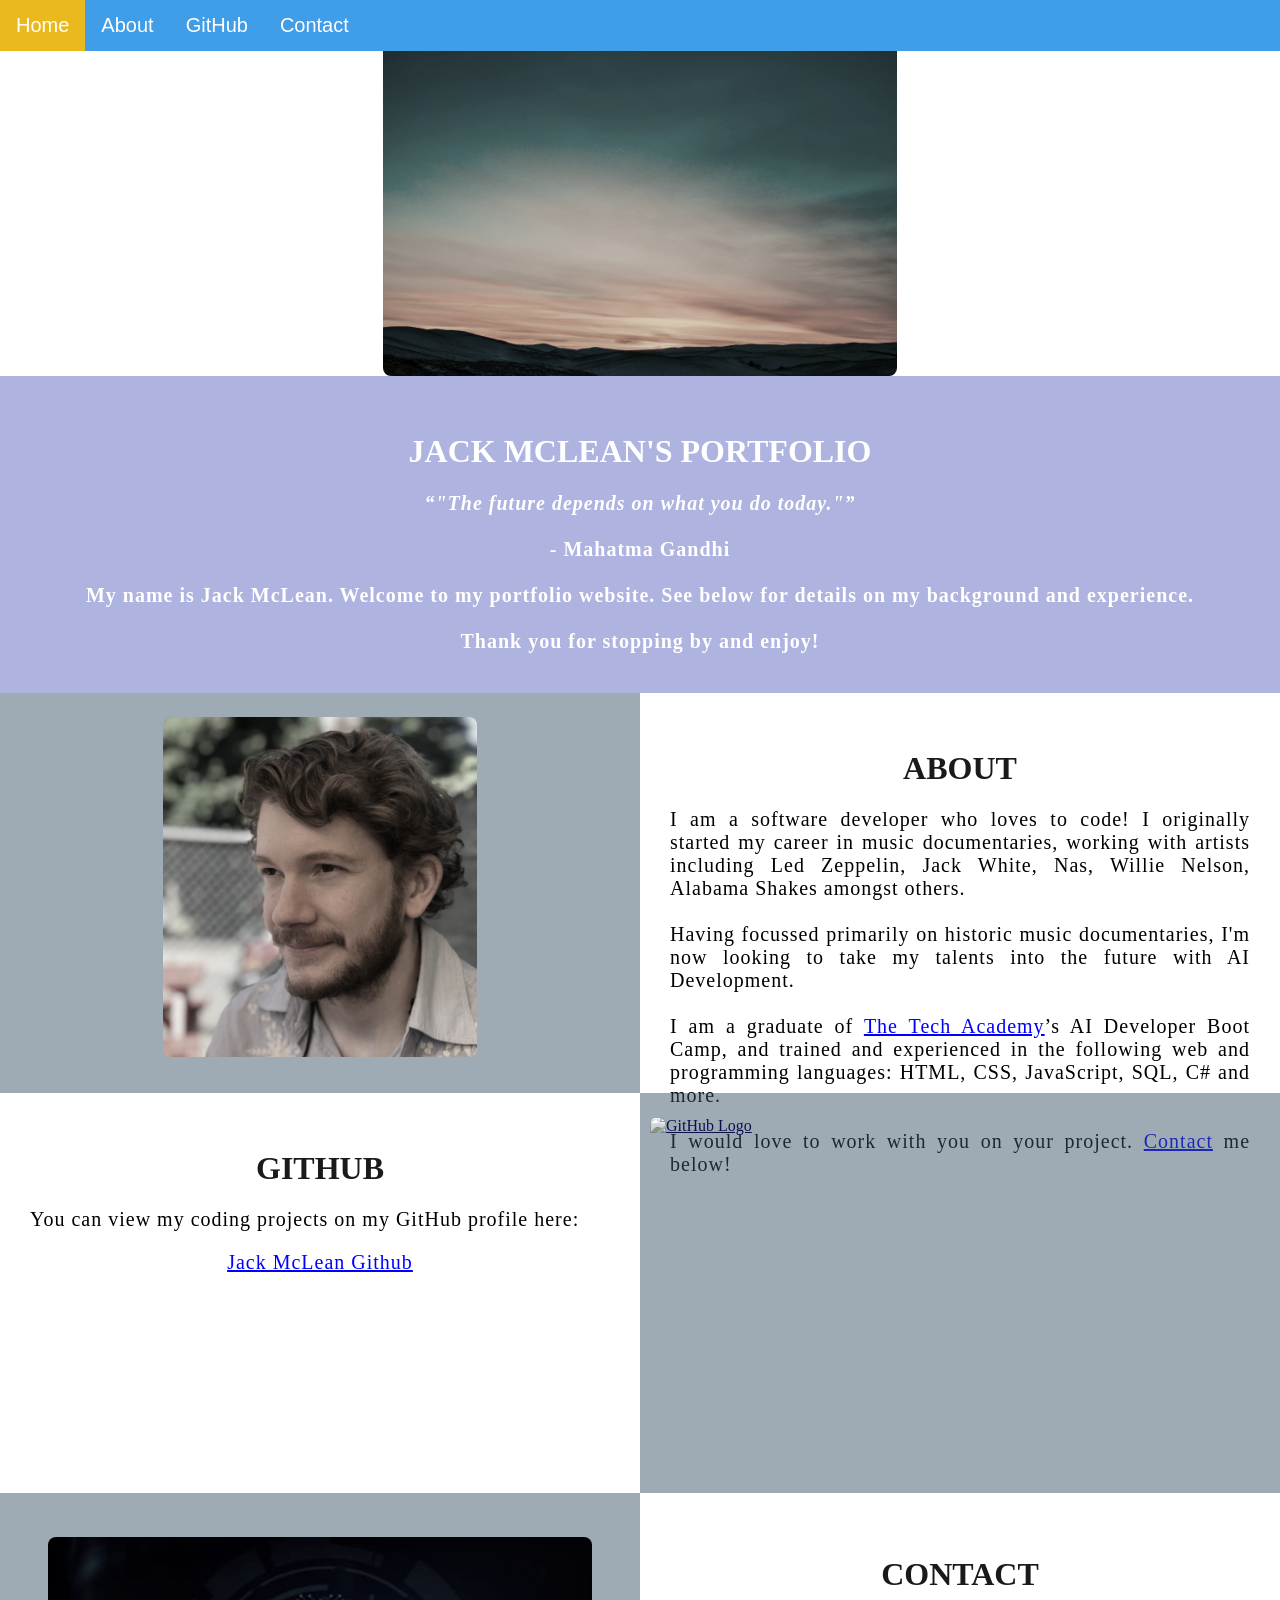
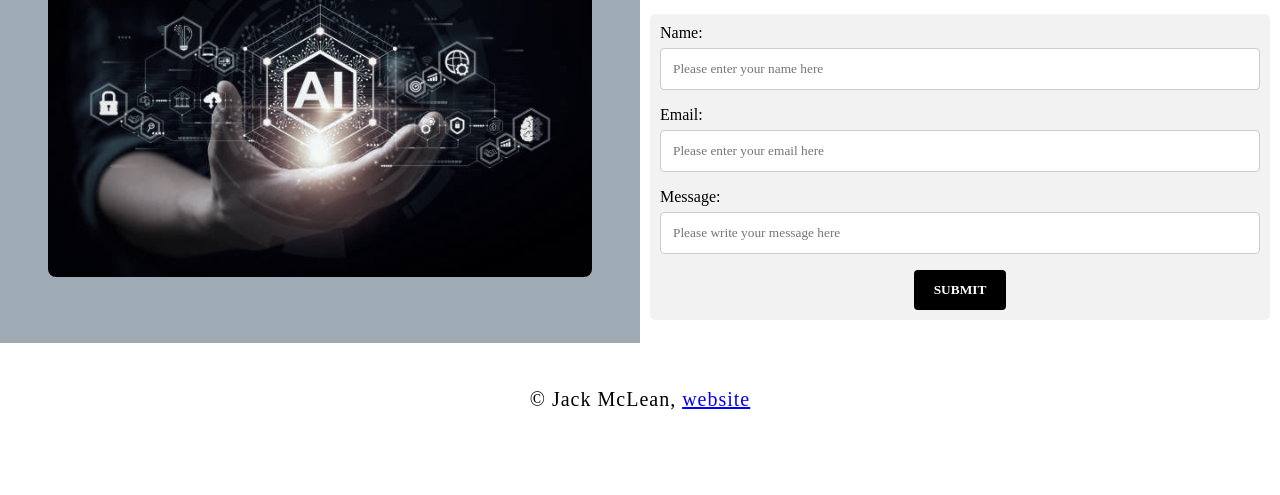
==== Student_Portfolio_Jack_McLean/index.html @ 75caf086 "Portfolio work" ====
<!DOCTYPE html>
<html>
    <!--Head-->
    <head>
        <meta charset="UTF-8">
        <meta name="viewport" content="width=device-width" />
        <title>Your Name Here</title>
        <link rel="stylesheet" type="text/css" href="stylesheet/portfolio.css">
    </head>

    <!--Body-->
    <body class="Background">
        
        <!--Navbar-->
        <div class="Navbar">
            <a class="active" href="#Home">Home</a>
            <a href="#About">About</a>
            <a href="#GitHub">GitHub</a>
            <a href="#Contact">Contact</a>
        </div>

        <!--Breaks inserted to add space between navbar and the first heading-->
        <br>
        <br>

        <!--Background video-->
        <div>
            <img src="images/pexels-no-name-14543-66997.jpg" alt="banner image">
        </div>

        <!--Video text-->
        <div class="Video_Text">
            <h1 class="white-text">Jack McLean's Portfolio</h1>
            <strong>
                <p class="center">
                    <q>"The future depends on what you do today."</q>
                    <br>
                    <br> - Mahatma Gandhi
                    <br>
                    <br> My name is Jack McLean. Welcome to my portfolio website. See below for details on my background and experience.
                    <br>
                    <br> Thank you for stopping by and enjoy! 
                </p>
            </strong>
        </div>

        <!--About section-->
        <div class="Row" id="About">
            <!--Left column-->
            <div class="Column_2">
                <img src="images/Profile pic 2.jpg" alt="Profile photo">
            </div>
            <!--Right column-->
            <div class="Column_1">
                <h1>About</h1>
                <p>
                    I am a software developer who loves to code! I originally started my career in music documentaries, working with artists including Led Zeppelin, Jack White, Nas, Willie Nelson, Alabama Shakes amongst others.  
                    <br>
                    <br>Having focussed primarily on historic music documentaries, I'm now looking to take my talents into the future with AI Development.
                    <br>
                    <br>I am a graduate of <a href="https://www.learncodinganywhere.com" target="_blank">The Tech Academy</a>’s AI Developer Boot Camp, and trained and experienced in the following web and programming languages: HTML, CSS, JavaScript, SQL, C# and more. 
                    <br>
                    <br>I would love to work with you on your project. <a href="#Contact">Contact</a> me below!
                </p>
            </div>
        </div>

        <!--GitHub section-->
        <div class="Row" id="GitHub">
            <!--Left column-->
            <div class="Column_1">
                <h1>GitHub</h1>
                <p>
                    You can view my coding projects on my GitHub profile here:
                    <br>
                    <p class="center"><a href="https://github.com/JackRM10" target="_blank">Jack McLean Github</a></p>
                </p>
            </div>
            <!--Right column-->
            <div class="Column_2">
                <a href="https://github.com/JackRM10" target="_blank"><img src="images/GitHub.png" alt="GitHub Logo"></a>
            </div>
        </div>

        <!--Contact section-->
        <div class="Row" id="Contact">
            <!--Contact image, left column-->
            <div class="Column_2 Column_tall">
                <img src="images/AI image.jpg" alt="Contact_Image">
            </div>
            <!--Contact form, right column-->
            <div class="Column_1 Column_tall">
                <h1>Contact</h1>
                <!--This specifies where and how to send the form data; we are leaving it blank-->
                <form action="" method="POST"> <!-- Here we are utilizing a 3rd party service to submit the contact form data, insert your formspree endpoint in the action attribute -->
                    <label>Name:</label>
                        <input type="text" placeholder="Please enter your name here">
                    <label>Email:</label>
                        <input type="text" id="Email" name="Email" placeholder="Please enter your email here">
                    <label>Message:</label>
                        <input type="text" id="Message" name="Message" placeholder="Please write your message here">
                        <input type="submit" value="SUBMIT">
                </form>
            </div>
        </div>

        <!--Footer section-->
        <footer>
            <p>
                <p class="center">&copy Jack McLean, <a href="https://www.jackrmclean.com/" target="_blank">website</a></p>
                <br>
            </p>
        </footer>
    </body>
</html>
---- Student_Portfolio_Jack_McLean/stylesheet/portfolio.css ----
/***** GENERAL STYLING *****/
/* Body */
body {
    margin: 0%  /* This ensures our site displays all the way to the edge of the browser screen */
}

/* Heading 1 elements */
h1 {
    text-transform: uppercase; /* Capitalizing all h1 headings */
    font-family: "Trebuchet MS", Optima; /* Sets the font family of all h1 headings */
    text-align: center; /* Centering all h1 elements */
    margin-top: 3%; /* Adds a small margin above h1 elements */
    color: #1a1a1a; 
}

/* Heading 1 element hover effect */
h1:hover {
    filter: grayscale(5%); /* Adds a slightly gray filter to the h1 headings when hovered over */
    transform: scale(1.1); /* When the h1 elements are hovered over they increase in size by 1.1 */
    transition: transform 1s; /* This causes the transformation to last 1 second */
}

/* Styling for portfolio title text */
.white-text {
    color: #fff; /* This is used to change the color of the portfolio title text */
}

/* Paragraph elements */
p {
    font-family: Perpetua, Rockwell Extra Bold;
    text-align: justify; /* Justify text within paragraph elements */
    letter-spacing: 1px; /* This expands the text slightly */
    font-size: 20px;
    padding-left: 20px; /* Adds padding to the left of the paragraph element */
    padding-right: 20px; /* Adds padding to the right of the paragraph element */
}

/* Paragraph element hover effect */
p:hover {
    transition: transform 1s; /* This makes the transform effect last 1 second */
	transform: scale(1.01); /* This makes the paragraphs increase slightly in size when hovered over */
}

/* Center class - this applies to all elements with the class "center" */
.center {
    text-align: center; /* This center aligns the text */
}

/* Center class hover effect - This only affects the quote, github link, and footer */
.center:hover {
    transition: transform 2s; /* This makes the transform effect last 2 seconds */
    transform: scale(1.1); /* This makes the elements with class "center" increase in size by 1.1 when hovered over */
}

/* Anchor elements */
a {
    color: blue; /* This ensures all links are blue */
}

/* Quotation elements */
q {
    font-style: italic; /* This makes the quote italicized */
}

/* Image elements */
img {
    filter: grayscale(75%); /* This rids our pictures of 75% of their color */
    border-radius: 8px; /* Gives all images slightly rounded corners */
    max-width: 100%; /* Ensures all images stay within the width of their container */
    height: 340px; /* Sets the height of all images */
    display: block; /* By specifying block display we can ensure our images are able to be centered */
    margin-left: auto; /* In combination with "margin-right: auto" this centers all images */
    margin-right: auto;
}

/* Image element hover effects */
img:hover {
	filter: opacity(70%);  /* Brings back most of the image's color when hovered over */
    transition: transform 1s; /* Transition lasts 1 second */
	transform: scale(1.1); /* Image is increased slightly when hovered over */
}

/* The @media rule is used in media queries to apply different styles for different media/types of devices */
/* On screens 576px and smaller the images will be 100px tall and centered vertically in the column */
@media screen and (max-width: 576px) {
    img {
        height: 100px;
        margin-top: 150px;
    }
}

/* Styling for footer element */
footer {
    padding: 2%; /* This gives the footer padding that is equal to 2% of the width of the element's area */
    background-color: white;
}
/***** END OF GENERAL STYLING *****/

/***** NAVBAR STYLING *****/
.Navbar {
    overflow: hidden; /* This ensures that any content that overflows beyond the boundary of our nav bar is not displayed */
    background-color: rgb(64, 157, 232); /* This colors the navbar black */
    position: fixed; /* This keeps the navbar at the top of the screen as we scroll */
    top: 0; /* This ensures no space is displayed above the navbar */
    width: 100%; /* This makes the navbar span the entire width of the page */
    z-index: 1; /* This ensures other elements don't display over the navbar */
    -webkit-animation: moveNav 5s; /* This applies the moveNav animation below for Safari 4.0 - 8.0 */
    animation: moveNav 5s; /* This applies the moveNav animation for all other browsers */
}

/* moveNav animation effect for moving the nav bar in from the left of the screen */
@keyframes moveNav {
    from {left: -100vw;} /* The navbar is starting off screen to the left */
    to {left: 0vw;} /* This moves the navbar into place on the screen */
}

/* Navbar links */
.Navbar a {
    float: left; /* This specifies that the text floats on the left on the navbar */
    display: block; /* This ensures that other text will be displayed on the same line or row, instead of a new line */
    color: white; /* This is the font color for text on our navbar */
    padding: 14px 16px; /* This adds padding around our text */
    text-decoration: none; /* This gets rid of the underlines under the text on our navbar */
    font-family: Avant Garde, Helvetica; /* This specifies the font family for text on our navbar */
    font-size: 20px; /* This specifies the font size for text on our navbar */
    text-align: center; /* This centers the text within its container */
    position: relative; /* This sets the text relative to its normal positioning, allowing us to use the animation below */
    -webkit-animation: moveNavText 5.75s; /* Animation for Safari 4.0 - 8.0 */
    animation: moveNavText 5.75s; /* Applies the moveNavText animation for 5.75s */ 
}

/* moveNavText animation effect for moving the navbar text from above the view to the navbar */
@keyframes moveNavText {
    from {top: -100vw;} /* This sets the navbar text 100% above the viewport */
    to {top: 0vw;} /* This lowers the navbar text onto the navbar */
}

/* Screens 576px and smaller will display navbar links equally distributed */
@media screen and (max-width: 576px) {
    .Navbar a{
        width: 25%; /* This makes each link take up 1/4 of the navbar */
        font-size: 12px;
    }
}

/* Navbar hover effects */
.Navbar a:hover {
    background-color: #f4f4f4; /* Defines the background color that will display when you hover over the link */
    color: black; /* This defines the font color that will display when navbar a elements are hovered over */
    font-weight: bold; /* This makes the text on the navbar bold when hovered over */
}

/* Navbar home button */
.Navbar a.active { /* This targets the a element on the navbar with the "active" class */
    background-color: rgb(233, 185, 30);
}
/***** END OF NAVBAR STYLING *****/

/***** VIDEO STYLING *****/
/* Formatting for background video */
#Typing_Video {
    position: fixed; /* This fixes the video to the page */
    right: 0; /* This ensures there is no space between the edge of the video and the edge of the page */
    bottom: 0; /* This ensures no space between the bottom of the video and the bottom of the page */
    min-width: 100%; /* This ensures the video is displayed across the full width of the page */
    z-index: -1; /* This places the video behind the other elements on the page */
}

/* Screens that are 576px and smaller will not display the background video */
@media screen and (max-width: 576px) {
    #Typing_Video {
        display: none;
    }
}

/* Texts over the video */
.Video_Text {
    background: rgba(94, 104, 194, 0.5);
    color: white; /* Makes the font color white */
    width: 100%; /* Ensures the video-text container fills the width of the video */
    padding: 20px; /* This adds padding around the video-text container so that the background goes slightly beyond the text */
    position: relative; /* This sets the text relative to its normal positioning, allowing us to use the animation below */
    -webkit-animation: moveVideoText 5.75s;
    animation: moveVideoText 5.75s;
}

/* This animation effect causes the overlay video text to move up from the bottom of the page upon page load */
@keyframes moveVideoText {
    from {top: -100vw;} /* This sets the position of the video text to above the viewport */
    to {top: 0vw;} /* This moves the video text to the normal positioning on the viewport */
}
/***** END OF VIDEO STYLING *****/

/***** TABLE STYLING -  this section covers the styling of the columns and rows within the table *****/
* { /* The asterisk is a universal selector that applies this effect to all elements on the page */
    box-sizing: border-box; /* This creates a box with a border within which we will place most of our text */
} 

.Column_1 {
    float: left;
    width: 50%; /* This ensures the column takes up half of the page width */
    padding: 10px;
    padding-top: 3%; /* This ensures there is space between the top of the column and our headings */
    height: 400px; /* This sets the height of the column to 400px -  this may need to be adjusted depending on the text you enter */
    background-color: #ffffff; /* Sets the background color of the columns with class Column_1 */
}

/* Screens 576px and smaller will display a scroll bar if the text overflows the column height */
@media screen and (max-width: 576px) {
    .Column_1 {
        overflow: auto;
    }
}

.Column_2 {
    float: left;
    width: 50%;
    padding: 10px;
    padding-top: 1.9%;
    height: 400px;
    background-color: #3c54667d;
}

/* This class is applied to the columns in the final row, overriding the height and padding to provide more room for the contact form  while keeping the rest of the formatting from Column_1 or Column_2 */
.Column_tall {
    padding-top: 3.5%;
    height: 450px;
}

/* This inserts something after the content of selected elements (in this case the elements with class "Row") */
.Row:after {
	content: ""; /* By leaving this blank, we are allowing the footer (covered lower down) to be displayed - removing it makes the footer overwrite a column */
	display: table; /* The display property specifies the type of display behavior; the table value tells the browser to treat the element as a table */
	clear: both; /* This clears any other elements from floating on the left or the right of an element */
}
/***** END OF TABLE STYLING *****/

/***** CONTACT FORM STYLING *****/
/* input[type=text] targets all text input sections of the contact form */
input[type=text] {
    width: 100%; /* Each input box covers the full width of the container */
    padding: 12px; /* Adds padding within the text box */
    border: 1px solid #ccc; /* Setting a solid border and its color */
    border-radius: 4px; /* Slightly rounds the corners of the text box border */
    box-sizing: border-box; /* This creates a box with a border around the contact form input boxes */
    margin-top: 6px; /* Adds a margin to the top of the text box */
    margin-bottom: 16px; /* Adds a margin to the bottom of the text box */
    resize: vertical; /* This allows the user to resize the text boxes vertically */
    font-family: Perpetua, Rockwell Extra Bold;
}

/* Hover effects for input boxes */
input[type=text]:hover {
    box-shadow: 0 0 5px #00004d inset; /* This creates a blue shadow in the text box when hovered over by the user */
}

/* Submit button */
input[type=submit] {
    background-color: black; /* Sets the background color of the submit button to black */
    color: white; /* Sets the font color of the Submit button to white */
    font-weight: bold; /* Makes the font of the submit button bold */
    padding: 12px 20px; /* Adds padding to the submit button */
    border: none; /* Removes the border from the submit button */
    border-radius: 4px; /* Gives the submit button the same rounded corners as the text boxes */
    cursor: pointer; /* Changes the cursor to pointer when over the submit button */
    display: block; /* Allows the submit button to be centered */
    margin-left: auto; /* In combination with "margin-right: auto" this will center the submit button */
    margin-right: auto;
    font-family: Perpetua, Rockwell Extra Bold;
}

/* Hover effect for submit button */
input[type=submit]:hover {
    background-color: white; /* Turns the background of the submit button white when the user hovers over it */
    color: black; /* Turns the font black when hovered over */
    transform: scale(1.5); /* Makes the button increase 1.5 times in size */
    transition: transform 1.5s; /* Makes the transform effect last 1.5 seconds */
}

/* Form element */
form {
    border-radius: 5px; /* Rounds the corners of the contact form */
    background-color: #f2f2f2; 
    padding: 10px; /* Adds padding to the contact form */
    font-family: "Trebuchet MS", Optima;
}
/***** END OF CONTACT FORM STYLING *****/
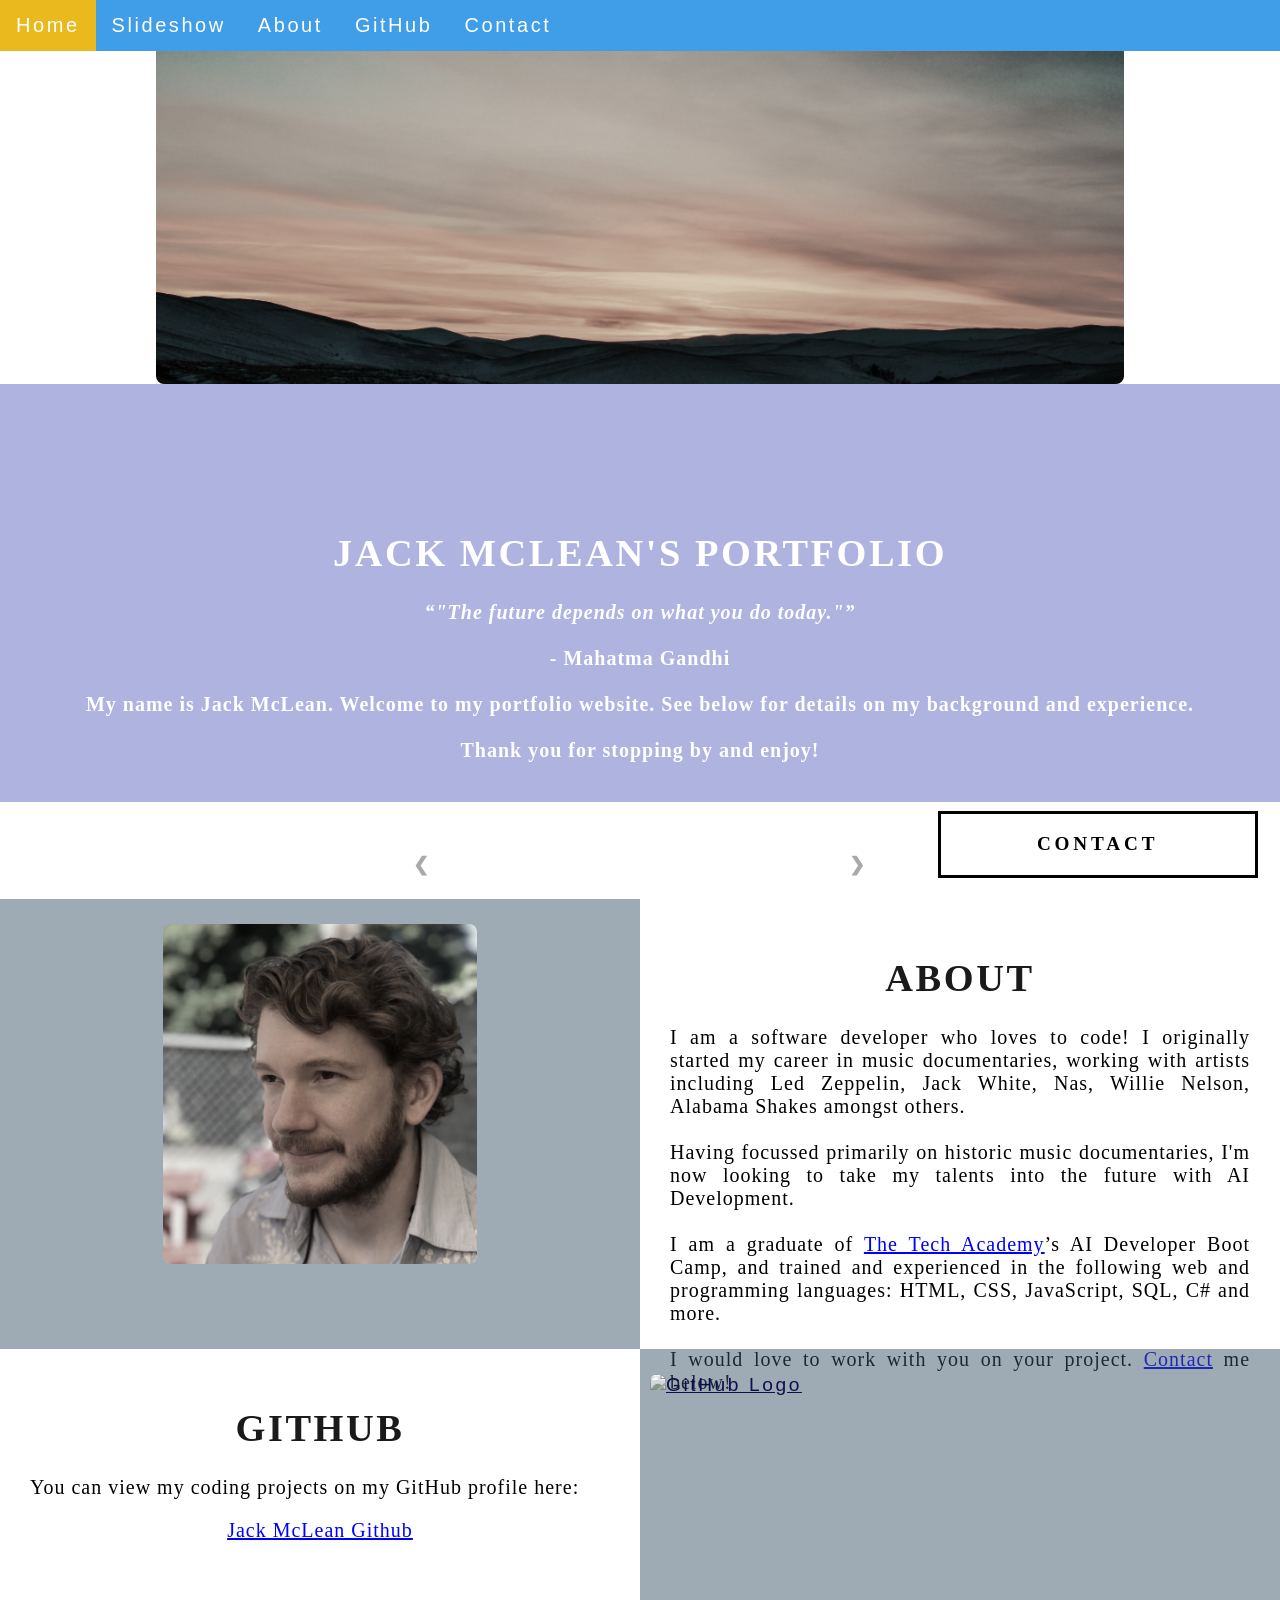
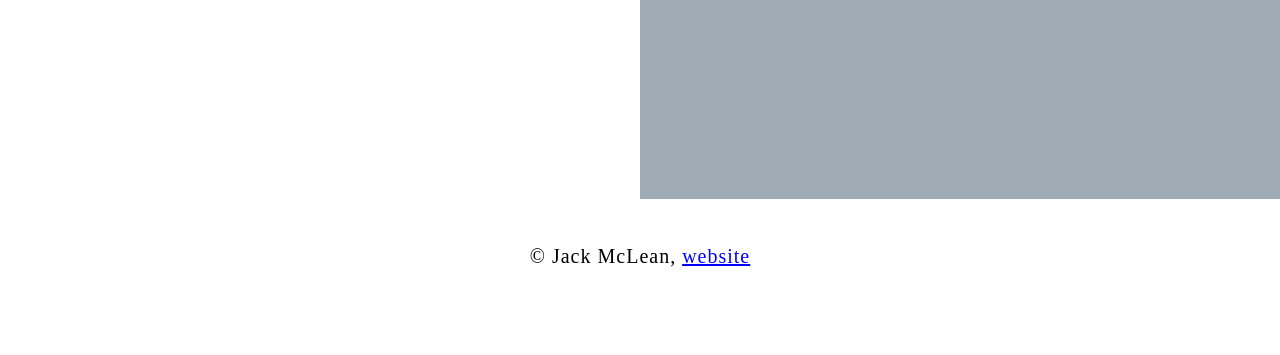
==== commit 7ad2e17d: "Updated Portfolio" ====
--- a/Student_Portfolio_Jack_McLean/index.html
+++ b/Student_Portfolio_Jack_McLean/index.html
@@ -4,8 +4,8 @@
     <head>
         <meta charset="UTF-8">
         <meta name="viewport" content="width=device-width" />
-        <title>Your Name Here</title>
-        <link rel="stylesheet" type="text/css" href="stylesheet/portfolio.css">
+        <title>Jack McLean</title>
+        <link rel="stylesheet" type="text/css" href="stylesheet/portfolio_orig.css">
     </head>
 
     <!--Body-->
@@ -14,9 +14,11 @@
         <!--Navbar-->
         <div class="Navbar">
             <a class="active" href="#Home">Home</a>
+            <a href="#Slideshow">Slideshow</a>
             <a href="#About">About</a>
             <a href="#GitHub">GitHub</a>
-            <a href="#Contact">Contact</a>
+            <a onclick="openForm()" ondblclick="closeForm()" class="contact">Contact</a>
+        </div>
         </div>
 
         <!--Breaks inserted to add space between navbar and the first heading-->
@@ -25,10 +27,10 @@
 
         <!--Background video-->
         <div>
-            <img src="images/pexels-no-name-14543-66997.jpg" alt="banner image">
+            <img src="images/pexels-no-name-14543-66997_2.jpg" alt="banner image">
         </div>
 
-        <!--Video text-->
+        <!--Drop down animation text-->
         <div class="Video_Text">
             <h1 class="white-text">Jack McLean's Portfolio</h1>
             <strong>
@@ -42,6 +44,46 @@
                     <br> Thank you for stopping by and enjoy! 
                 </p>
             </strong>
+        </div>
+
+         <!-- Slideshow section -->
+         <div id="Slideshow">
+            <div id="Slideshow_Background"> 
+                <div id="Slideshow_Container">
+                    <!-- Slide 1 of 4 -->
+                    <div class="mySlides fade">
+                        <img class="Slideshow_Images" src="Student_Portfolio_Jack_McLean/images/Profile pic 2.jpg" alt="Jack R McLean">
+                        <div class="text">I'm available to work on your project!</div>
+                    </div>
+                    <!-- Slide 2 of 4 -->
+                    <div class="mySlides fade">
+                        <img class="Slideshow_Images" src="Student_Portfolio_Jack_McLean/images/HTML_CSS_and_JavaScript.jpeg" alt="HTML, CSS, and JS logos"> 
+                        <div class="text">I am a full-stack software developer,<br> trained in:<br>HTML, CSS, JavaScript,</div>
+                    </div>
+                    <!-- Slide 3 of 4 -->
+                    <div class="mySlides fade">
+                        <img class="Slideshow_Images" src="Student_Portfolio_Jack_McLean/images/Python.png" alt="Python logo">
+                        <div class="text">the popular programming language Python,</div>
+                    </div>
+                    <!-- Slide 4 of 4 -->
+                    <div class="mySlides fade">
+                        <img class="Slideshow_Images" src="Student_Portfolio_Jack_McLean/images/contact_me_2.jpg" alt="Replace with a picture of your choosing"> 
+                        <div class="text"><a class="white-text contact" onclick="openForm()">Contact me now!</a></div> 
+                    </div>
+                    <!-- Previous and next buttons -->
+                    <a class="Previous" onclick="plusSlides(-1)">&#10094;</a>
+                    <a class="Next" onclick="plusSlides(1)">&#10095;</a>
+                </div>
+                <br> <!-- Adds a space between the slideshow images and the dots -->
+
+                <!-- Slideshow dots (these are another way for users to navigate through the slideshow) -->
+                <div style="text-align: center">
+                    <span class="dot" onclick="currentSlide(1)"></span>
+                    <span class="dot" onclick="currentSlide(2)"></span>
+                    <span class="dot" onclick="currentSlide(3)"></span> 
+                    <span class="dot" onclick="currentSlide(4)"></span> 
+                </div>
+            </div>
         </div>
 
         <!--About section-->
@@ -82,27 +124,26 @@
             </div>
         </div>
 
-        <!--Contact section-->
-        <div class="Row" id="Contact">
-            <!--Contact image, left column-->
-            <div class="Column_2 Column_tall">
-                <img src="images/AI image.jpg" alt="Contact_Image">
+        <!-- Contact form -->
+        <div id="Contact">
+            <button onclick="openForm()" class="Pop_Up_Button">CONTACT</button>
+            <div class="form-popup" id="myForm">
+                 <form action="https://formspree.io/info@learncodinganywhere.com" method="POST" class="form-container"> <!-- Here we are using a free online service from https://formspree.io/ to send our contact form to an email address of our choosing - note: it will not run unless live on the internet, you have to push it to your online website first -->
+                     <h1>Contact</h1>
+                     <label for="name"><b>Name</b></label>
+                       <input type="text" placeholder="Type your name here" name="name" required>
+                     <label for="phone"><b>Phone</b></label>
+                       <input type="text" placeholder="Type your phone number here" name="phone">
+                     <label for="email"><b>Email</b></label>		
+                       <input type="text" placeholder="Type your email address here" name="email" required>
+                     <label for="message"><b>Message</b></label>
+                       <input type="text" placeholder="Type your message here" name="message">
+          
+                     <button type="submit" class="btn">SUBMIT</button>
+                     <button type="button" class="btn cancel" onclick="closeForm()">CLOSE</button>
+                 </form>
             </div>
-            <!--Contact form, right column-->
-            <div class="Column_1 Column_tall">
-                <h1>Contact</h1>
-                <!--This specifies where and how to send the form data; we are leaving it blank-->
-                <form action="" method="POST"> <!-- Here we are utilizing a 3rd party service to submit the contact form data, insert your formspree endpoint in the action attribute -->
-                    <label>Name:</label>
-                        <input type="text" placeholder="Please enter your name here">
-                    <label>Email:</label>
-                        <input type="text" id="Email" name="Email" placeholder="Please enter your email here">
-                    <label>Message:</label>
-                        <input type="text" id="Message" name="Message" placeholder="Please write your message here">
-                        <input type="submit" value="SUBMIT">
-                </form>
-            </div>
-        </div>
+         </div>
 
         <!--Footer section-->
         <footer>
@@ -111,5 +152,6 @@
                 <br>
             </p>
         </footer>
+        <script src="Student_Portfolio_Jack_McLean/js/portfolio.js"></script>
     </body>
 </html>
--- a/Student_Portfolio_Jack_McLean/stylesheet/portfolio_orig.css
+++ b/Student_Portfolio_Jack_McLean/stylesheet/portfolio_orig.css
@@ -0,0 +1,464 @@
+/***** GENERAL STYLING *****/
+
+/*Affects entire document */
+html {
+    scroll-behavior: smooth; /*This ensures that the page scrolling is smooth when the buttons on the nav bar is clicked */
+}
+
+/* Body */
+body {
+    margin: 0%; /* This ensures our site displays all the way to the edge of the browser screen */
+    opacity: 1; /* This and transition affect the page loading fade in effect */
+    transition: 3s opacity; /* This causes a 3 second fade in */
+    letter-spacing: .2vw; /* vw is a relative measurement, 1vw is equal to 1% of the viewport width */
+    font-family: Avant Garde, Helvetica;
+    font-size: 1.5vw; 
+    overflow-x: hidden; /* This prevents the horizontal scroll bar from appearing when the quote is hovered over */
+    user-select: none; /* This prevents the text on the webpage from being highlighted by the user */
+}
+
+/* This section contributes to the fade effect for the page that occurs when the page is loaded */
+body.fade-out {
+    opacity: .1; /* This sets the level of opacity at the start of page load */
+}
+
+/* Heading 1 elements */
+h1 {
+    text-transform: uppercase; /* Capitalizing all h1 headings */
+    font-family: "Trebuchet MS", Optima; /* Sets the font family of all h1 headings */
+    text-align: center; /* Centering all h1 elements */
+    margin-top: 3%; /* Adds a small margin above h1 elements */
+    color: #1a1a1a; 
+}
+
+/* Heading 1 element hover effect */
+h1:hover {
+    filter: grayscale(5%); /* Adds a slightly gray filter to the h1 headings when hovered over */
+    transform: scale(1.1); /* When the h1 elements are hovered over they increase in size by 1.1 */
+    transition: transform 1s; /* This causes the transformation to last 1 second */
+}
+
+/* Styling for portfolio title text */
+.white-text {
+    color: #fff; /* This is used to change the color of the portfolio title text */
+    padding-top: 10vh; /* Adds padding (equal to 10% of the viewport height) to the top of the Portfolio Title text */
+}
+
+/* Paragraph elements */
+p {
+    font-family: Perpetua, Rockwell Extra Bold;
+    text-align: justify; /* Justify text within paragraph elements */
+    letter-spacing: 1px; /* This expands the text slightly */
+    font-size: 20px;
+    padding-left: 20px; /* Adds padding to the left of the paragraph element */
+    padding-right: 20px; /* Adds padding to the right of the paragraph element */
+}
+
+/* Paragraph element hover effect */
+p:hover {
+    transition: transform 1s; /* This makes the transform effect last 1 second */
+	transform: scale(1.01); /* This makes the paragraphs increase slightly in size when hovered over */
+}
+
+/* Center class - this applies to all elements with the class "center" */
+.center {
+    text-align: center; /* This center aligns the text */
+}
+
+/* Center class hover effect - This only affects the quote, github link, and footer */
+.center:hover {
+    transition: transform 2s; /* This makes the transform effect last 2 seconds */
+    transform: scale(1.1); /* This makes the elements with class "center" increase in size by 1.1 when hovered over */
+}
+
+/* Anchor elements */
+a {
+    color: blue; /* This ensures all links are blue */
+}
+
+/* Quotation elements */
+q {
+    font-style: italic; /* This makes the quote italicized */
+}
+
+/* Image elements */
+img {
+    filter: grayscale(75%); /* This rids our pictures of 75% of their color */
+    border-radius: 8px; /* Gives all images slightly rounded corners */
+    max-width: 100%; /* Ensures all images stay within the width of their container */
+    height: 340px; /* Sets the height of all images */
+    display: block; /* By specifying block display we can ensure our images are able to be centered */
+    margin-left: auto; /* In combination with "margin-right: auto" this centers all images */
+    margin-right: auto;
+}
+
+/* Image element hover effects */
+img:hover {
+	filter: opacity(70%);  /* Brings back most of the image's color when hovered over */
+    transition: transform 1s; /* Transition lasts 1 second */
+	transform: scale(1.1); /* Image is increased slightly when hovered over */
+}
+
+/* The @media rule is used in media queries to apply different styles for different media/types of devices */
+/* On screens 576px and smaller the images will be 100px tall and centered vertically in the column */
+@media screen and (max-width: 576px) {
+    img {
+        height: 100px;
+        margin-top: 150px;
+    }
+}
+
+/* Styling for footer element */
+footer {
+    padding: 2%; /* This gives the footer padding that is equal to 2% of the width of the element's area */
+    background-color: white;
+}
+/***** END OF GENERAL STYLING *****/
+
+/***** NAVBAR STYLING *****/
+.Navbar {
+    overflow: hidden; /* This ensures that any content that overflows beyond the boundary of our nav bar is not displayed */
+    background-color: rgb(64, 157, 232); /* This colors the navbar black */
+    position: fixed; /* This keeps the navbar at the top of the screen as we scroll */
+    top: 0; /* This ensures no space is displayed above the navbar */
+    width: 100%; /* This makes the navbar span the entire width of the page */
+    z-index: 1; /* This ensures other elements don't display over the navbar */
+    -webkit-animation: moveNav 5s; /* This applies the moveNav animation below for Safari 4.0 - 8.0 */
+    animation: moveNav 5s; /* This applies the moveNav animation for all other browsers */
+}
+
+/* moveNav animation effect for moving the nav bar in from the left of the screen */
+@keyframes moveNav {
+    from {left: -100vw;} /* The navbar is starting off screen to the left */
+    to {left: 0vw;} /* This moves the navbar into place on the screen */
+}
+
+/* Navbar links */
+.Navbar a {
+    float: left; /* This specifies that the text floats on the left on the navbar */
+    display: block; /* This ensures that other text will be displayed on the same line or row, instead of a new line */
+    color: white; /* This is the font color for text on our navbar */
+    padding: 14px 16px; /* This adds padding around our text */
+    text-decoration: none; /* This gets rid of the underlines under the text on our navbar */
+    font-family: Avant Garde, Helvetica; /* This specifies the font family for text on our navbar */
+    font-size: 20px; /* This specifies the font size for text on our navbar */
+    text-align: center; /* This centers the text within its container */
+    position: relative; /* This sets the text relative to its normal positioning, allowing us to use the animation below */
+    -webkit-animation: moveNavText 5.75s; /* Animation for Safari 4.0 - 8.0 */
+    animation: moveNavText 5.75s; /* Applies the moveNavText animation for 5.75s */ 
+}
+
+/* moveNavText animation effect for moving the navbar text from above the view to the navbar */
+@keyframes moveNavText {
+    from {top: -100vw;} /* This sets the navbar text 100% above the viewport */
+    to {top: 0vw;} /* This lowers the navbar text onto the navbar */
+}
+
+/* Screens 576px and smaller will display navbar links equally distributed */
+@media screen and (max-width: 576px) {
+    .Navbar a{
+        width: 25%; /* This makes each link take up 1/4 of the navbar */
+        font-size: 12px;
+    }
+}
+
+/* Navbar hover effects */
+.Navbar a:hover {
+    background-color: #f4f4f4; /* Defines the background color that will display when you hover over the link */
+    color: black; /* This defines the font color that will display when navbar a elements are hovered over */
+    font-weight: bold; /* This makes the text on the navbar bold when hovered over */
+}
+
+/* Navbar home button */
+.Navbar a.active { /* This targets the a element on the navbar with the "active" class */
+    background-color: rgb(233, 185, 30);
+}
+/***** END OF NAVBAR STYLING *****/
+
+/***** VIDEO STYLING *****/
+/* Formatting for background video */
+#Typing_Video {
+    position: fixed; /* This fixes the video to the page */
+    right: 0; /* This ensures there is no space between the edge of the video and the edge of the page */
+    bottom: 0; /* This ensures no space between the bottom of the video and the bottom of the page */
+    min-width: 100%; /* This ensures the video is displayed across the full width of the page */
+    z-index: -1; /* This places the video behind the other elements on the page */
+}
+
+/* Screens that are 576px and smaller will not display the background video */
+@media screen and (max-width: 576px) {
+    #Typing_Video {
+        display: none;
+    }
+}
+
+/* Texts over the video */
+.Video_Text {
+    background: rgba(94, 104, 194, 0.5);
+    color: white; /* Makes the font color white */
+    width: 100%; /* Ensures the video-text container fills the width of the video */
+    padding: 20px; /* This adds padding around the video-text container so that the background goes slightly beyond the text */
+    position: relative; /* This sets the text relative to its normal positioning, allowing us to use the animation below */
+    -webkit-animation: moveVideoText 5.75s;
+    animation: moveVideoText 5.75s;
+}
+
+/* This animation effect causes the overlay video text to move up from the bottom of the page upon page load */
+@keyframes moveVideoText {
+    from {top: -100vw;} /* This sets the position of the video text to above the viewport */
+    to {top: 0vw;} /* This moves the video text to the normal positioning on the viewport */
+}
+/***** END OF VIDEO STYLING *****/
+
+/***** Slideshow Styling *****/
+#Slideshow_Background {
+    background: rgba(255, 255, 255, 0.35); /* This creates a slightly transparent white background that's palced over the video in the background */    
+}
+
+.mySlides{
+    display: none; /* This prevents the images from being displayed, we will use JS to display these */
+}
+
+/* Slideshow section / container */
+#Slideshow_Container {
+    width: 39.5vw; /* Relative sizing of the container for the slidewshow set to 39.5% of the viewport width */
+    height: auto; /* The height of the container is automatically adjusted based on the content it is displaying */
+    padding-top: 4%; /* Adds a small padding to the top of the slideshow container */
+    position: relative; /* This sets the container relative to its normal positioning */
+    margin:auto; /* This will horizontally center the container on the page */
+}
+
+/* Remove the underline from the previous and next buttons on the slideshow */
+#Slideshow_Container a {
+    text-decoration: none;
+}
+
+/* Images contained within the slideshow */
+.Slideshow_Images {
+    vertical-align: middle; /* This centers the images vertically within the slideshow container */
+    height: auto; /* The height of the images is automatically adjusted based on the content, ie if your images are different sizes, they will display as different sizes */
+    box-shadow: 0px 5px 10px 12px rgba(0, 0, 0, .75); /* Adds a shadow around the slideshow images */
+    width: 100%; /* The width of the images is automatically adjusted based on the content */
+}
+
+/* Next and previous buttons */
+.Previous, .Next {
+    cursor: pointer; /* Changes the mouse to a pointer when the buttons are selected */
+    position: absolute; /* This makes the next and previous buttons positioned relative to the slideshow container */
+    top: 50%; /* This moves the buttons up in the slideshow container */
+    width: auto; /* The width of the buttons is automatically adjusted based on the content */
+    padding: 2vw; /* Adds padding equal to 2% of the viewport width */
+    color: darkgray; 
+    font-weight: bold;
+    font-size: 1.5vw;
+    border-radius: 0 3px 3px 0; /* Adds a slightly rounded border on the top and bottom right corners */
+    user-select: none; /* This property makes it so that the user cannot highlight the text */
+    transition: 0.6s ease; /* This specifies the details of the hover transition for these elements */
+}
+
+/* Positioning the next button on the right hand side */
+.Next {
+    right: 0; /* This moves the next button to the right side of the slideshow container */
+    border-radius: 3px 0 0 3px; /* This changes the border radius on the next button to the top and bottom left of the button */
+}
+
+/* Hover effect on slide show buttons */
+.Previous:hover, .Next:hover {
+    background-color: rgba(0, 0, 0, 0.8); /* Makes the background of the arrows a transparent gray color */
+    color: white; /* Makes the arrows white when hovered over */
+}
+
+/* Slideshow text */
+.text {
+    color: white; 
+    padding: 1vw;
+    position: absolute; /* This ensures the text is positioned within the image */
+    bottom: 0; /* This property sets the text at the bottom of the image */
+    width: 100%; /* The element covers the full width of the image */
+    text-align: center; /* The text is center aligned within the image */
+    font-family: Perpetua, Rockwell Extra Bold;
+    letter-spacing: .1vw; /* This gives slight spacing between the letters */
+    font-size: 1.5vw; /* Font size is relative to the size of the viewport width */
+    background-color: rgba(0, 0, 0, 0.75); /* Gives a slightly transparent black background */
+    font-weight: bold;
+    border-radius: 0px 0px 7px 7px; /* Gives the text background rounded corners on the bottom left and right corners */
+}
+
+/* Styling of the dots under the slideshow */
+.dot {
+    cursor: pointer; /* The cursor changes to pointer when hovered over the dots */
+    height: 1vw; /* The dots are sized relative to the viewport width */
+    width: 1vw;
+    margin: .25vw; /* adds additional spacing between the dots */ 
+    background-color: white; /* Makes the dots white */
+    border-radius: 50%; /* Makes the dots circles by rounding each corner */
+    display: inline-block; /* Allows the dots to sit next to eachother rather than on a new line */
+    transition: background-color 0.6s ease; /* When clicked on the dots transition to a different color when clicked or hovered over (the affect is defined below) */
+    z-index: 1; /* This ensures the dots will be displayed above any other elements */
+}
+
+/* Hover effect for slideshow dots */
+.active, .dot:hover {
+    background-color: black; /* Sets the color of the dots when active or hovered over */
+}
+
+/* Fading animation for slideshow */
+.fade {
+    animation-name: fade; /* Fade animation is defined below */
+    animation-duration: 1.5s; /* The animation lasts 1.5 seconds */
+    -webkit-animation-name: fade; /* Same as above for Safari 4.0-8.0 */
+    -webkit-animation-duration: 1.5s;
+}
+
+@-webkit-keyframes fade {
+    from {opacity: .4;} /* Image starts transparent */
+    to {opacity: 1;} /* Image ends opaque */
+}
+
+@keyframes fade {
+    from {opacity: .4;} /* Image starts transparent */
+    to {opacity: 1;} /* Image ends opaque */
+}
+/***** End Slideshow Styling *****/
+
+/***** TABLE STYLING -  this section covers the styling of the columns and rows within the table *****/
+* { /* The asterisk is a universal selector that applies this effect to all elements on the page */
+    box-sizing: border-box; /* This creates a box with a border within which we will place most of our text */
+} 
+
+.Column_1 {
+    float: left;
+    width: 50%; /* This ensures the column takes up half of the page width */
+    padding: 10px;
+    padding-top: 3%; /* This ensures there is space between the top of the column and our headings */
+    height: 450px; /* This sets the height of the column to 400px -  this may need to be adjusted depending on the text you enter */
+    background-color: #ffffff; /* Sets the background color of the columns with class Column_1 */
+}
+
+/* Screens 576px and smaller will display a scroll bar if the text overflows the column height */
+@media screen and (max-width: 576px) {
+    .Column_1 {
+        overflow: auto;
+    }
+}
+
+.Column_2 {
+    float: left;
+    width: 50%;
+    padding: 10px;
+    padding-top: 1.9%;
+    height: 450px;
+    background-color: #3c54667d;
+}
+
+/* This class is applied to the columns in the final row, overriding the height and padding to provide more room for the contact form  while keeping the rest of the formatting from Column_1 or Column_2 */
+.Column_tall {
+    padding-top: 3.5%;
+    height: 450px;
+}
+
+/* This inserts something after the content of selected elements (in this case the elements with class "Row") */
+.Row:after {
+	content: ""; /* By leaving this blank, we are allowing the footer (covered lower down) to be displayed - removing it makes the footer overwrite a column */
+	display: table; /* The display property specifies the type of display behavior; the table value tells the browser to treat the element as a table */
+	clear: both; /* This clears any other elements from floating on the left or the right of an element */
+}
+/***** END OF TABLE STYLING *****/
+
+/***** Contact Form Styling *****/
+/* Button used to open the contact form - fixed at the bottom of the page */
+.Pop_Up_Button {
+    position: fixed; /* The element is positioned relative to the viewport and stays in the same location no matter what */
+    bottom: 1.75vw; /* Positions the button slightly up from the bottom of the viewport */
+    right: 1.75vw; /* Positions the viewport slightly right from the side of the viewport */
+    width: 25vw; /* Sets the width relative to the viewport width */
+    background-color: white; /* Sets the background color of the button to white */
+    color: black; /* Sets the color of the button text to black */
+    border: solid black; /* This makes a solid black border around the button */
+    cursor: pointer; /* This changes the cursor when hovered over the button to a pointer */
+    -webkit-animation: movePopup 5s; /* Animation for 5 seconds for Safari 4.0-8.0 */
+    animation: movePopup 5s; /* Animation set for 5 seconds */
+}
+
+/* movePopup animation moves the button from off the right side of the screen to its fixed location on the viewport */
+@keyframes movePopup {
+    from {right: -40vw;} 
+    to {right: 1.75vw;}
+}
+
+@-webkit-keyframes movePopup {
+    from {right: -40vw;} 
+    to {right: 1.75vw;}
+}
+
+/* Styling for the contact form */
+.form-popup {
+    z-index: 8; /* This z-index ensures the contact form shows above all other elements on the page */
+    display: none; /* Set the display to none, we will use JavaScript to show the contact form */
+    position: fixed; /* The form stays in the same location no matter what */
+    bottom: .5vw; /* Slightly up from the bottom of the viewport */
+    right: .5vw; /* Slightly in from the right side of the viewport */
+}
+
+/* Form styling */
+.form-container {
+    max-width: 49vw; /* Relative sizing of the form container - 49% of the viewport width */
+    padding: 1vw; /* Adds padding between the form-popup and the form-container */
+    background-color: white; 
+}
+
+/* Input fields */
+.form-container input[type=text] {
+    width: 100%; /* The input boxes completely fill the width of the form-container */
+    padding: .93vw; /* Adds padding to the input boxes */
+    margin: .6vw 0 .6vw 0; /* Adds space between the input boxes and the labels */
+    border: none; /* Removes the border from the input boxes */
+    background: Gainsboro; /* Sets the background color of the input boxes */
+    font-size: 1vw; /* Relative font sizing based on the width of the viewport */
+}
+
+/* General styling for all buttons */
+button {
+    font-family: "Trebuchet MS", Optima;
+    letter-spacing: .3vw; /* Adds slight spacing between the letters */
+    font-size: 1.5vw; /* Relative sizing of text */
+    font-weight: bold; 
+    padding: 1.5vw; /* Adds padding to the text in the button */
+    cursor: pointer; /* Changes the cursor to pointer over button elements */
+    width: 100%; /* Sets the width of the buttons to 100% of their containers */
+    height: auto; /* Allows the height to be resized depending on the content showing */
+}
+
+/* Hover effect for contact and submit buttons */
+button:hover, .form-container .btn:hover {
+    color: white; /* This makes the text in the buttons white when hovered over */
+    background-color: black; /* The background of the button changes to black when hovered over */
+    transition-duration: 1s; /* This makes the transition last 1 second */
+    -webkit-transition-duration: 1s; /* For Safari 4.0-8.0 */
+    border-color: silver; /* The border turns silver when the button is hovered over */
+}
+
+/* Submit button */
+.form-container .btn {
+    background-color: white; 
+    color: black;
+    border-color: black;
+    margin-bottom: 1vh; /* Adds space between the submit button and the close button */
+}
+
+/* Close button */
+.form-container .cancel {
+    background-color: black;
+    color: white;
+    border-color: gray;
+}
+
+/* Styling for close button on hover */
+.form-container .cancel:hover {
+    color: white;
+    background-color: darkred;
+    transition-duration: 1s;
+    -webkit-transition-duration: 1s;
+    border-color: black;
+}
+/***** End of Contact Form Styling *****/
